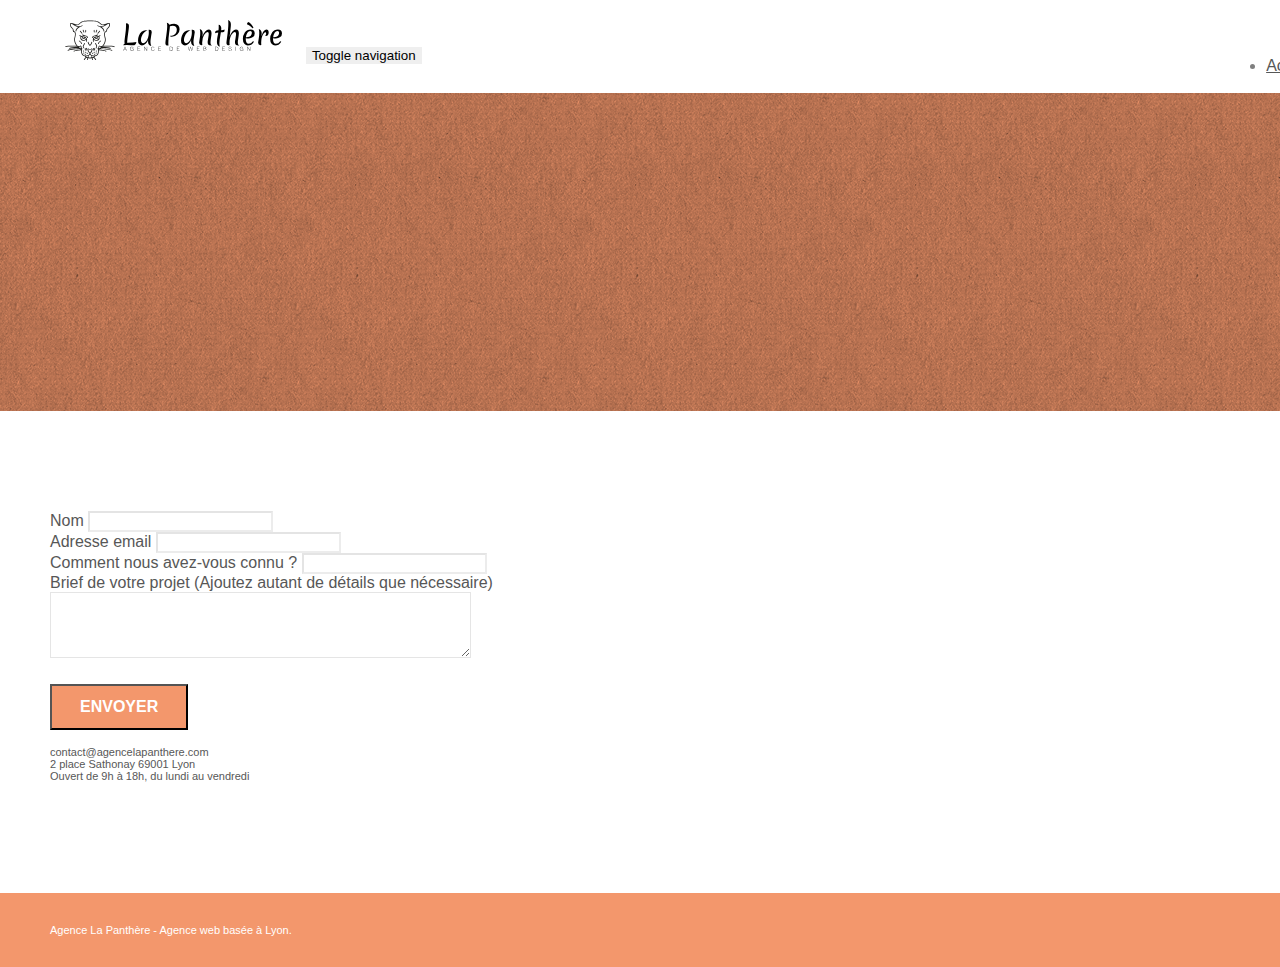
==== page2.html @ ad04e8b8 "first commit" ====
<!doctype html>
<html lang="Default">
<head>
    <meta charset="utf-8">
    <meta name="keywords" content="">
    <meta name="description" content="">
    <meta name="viewport" content="width=device-width, initial-scale=1.0, viewport-fit=cover">
    <link rel="shortcut icon" type="image/png" href="favicon.jpg">
    
	<link rel="stylesheet" type="text/css" href="./css/bootstrap.min.css">
	<link rel="stylesheet" type="text/css" href="style.css">
	<link rel="stylesheet" type="text/css" href="./css/font-awesome.min.css">
	<link rel="stylesheet" type="text/css" href="./css/et-line.min.css">
	
    
	<script src="./js/jquery-2.1.0.min.js"></script>
	<script src="./js/bootstrap.min.js"></script>
	<script src="./js/blocs.min.js"></script>
	<script src="./js/jqBootstrapValidation.js"></script>
	<script src="./js/formHandler.js"></script>
    <title>page2</title>

    
<!-- Analytics -->
 
<!-- Analytics END -->
    
</head>
<body>
<!-- Principal conteneur -->
<div class="page-container">
    
<!-- bloc-0 -->
<div class="bloc bgc-white l-bloc " id="bloc-0">
	<div class="container bloc-sm">
		<nav class="navbar row">
			<div class="navbar-header">
				<a class="navbar-brand" href="index.html"><img src="img/agence-la-panthere-monochrome.svg" alt="atlanta web design logo" height="40" /></a>
				<button id="nav-toggle" type="button" class="ui-navbar-toggle navbar-toggle" data-toggle="collapse" data-target=".navbar-1">
					<span class="sr-only">Toggle navigation</span><span class="icon-bar"></span><span class="icon-bar"></span><span class="icon-bar"></span>
				</button>
			</div>
			<div class="collapse navbar-collapse navbar-1 special-dropdown-nav">
				<ul class="site-navigation nav navbar-nav">
					<li>
						<a href="index.html">Accueil</a>
					</li>
					<li>
					</li>
					<li>
						<a href="page2.html">page2 &gt;</a>
					</li>
				</ul>
			</div>
		</nav>
	</div>
</div>
<!-- bloc-0 END -->

<!-- bloc-6 -->
<div class="bloc bg-dots-bg bg-repeat bgc-atomic-tangerine d-bloc bloc-bg-texture texture-paper" id="bloc-6">
	<div class="container bloc-lg">
		<div class="row">
			<div class="col-sm-12">
				<h1 class="text-center hero-bloc-text tc-white">
					Parlons web design !
				</h1>
				<p class="text-center mg-lg tc-white tight-width-whitespace">
					Nous sommes ravis que vous souhaitiez collaborer avec notre agence.<br>
					Parlez-nous de votre projet en complétant le formulaire ci-dessous.
				</p>
			</div>
		</div>
	</div>
</div>
<!-- bloc-6 END -->

<!-- bloc-7 -->
<div class="bloc bgc-white l-bloc" id="bloc-7">
	<div class="container bloc-lg">
		<div class="row">
			<div class="col-sm-6">
				<form id="form_1" novalidate success-msg="Your message has been sent." fail-msg="Sorry it seems that our mail server is not responding, Sorry for the inconvenience!">
					<div class="form-group">
						<label>
							Nom
						</label>
						<input id="name" class="form-control" required />
					</div>
					<div class="form-group">
						<label>
							Adresse email
						</label>
						<input id="email" class="form-control" type="email" required />
					</div>
					<div class="form-group">
						<label>
							Comment nous avez-vous connu ?
						</label>
						<input class="form-control" type="email" required id="input_504" />
					</div>
					<div class="form-group">
						<label>
							Brief de votre projet (Ajoutez autant de détails que nécessaire)<br>
						</label><textarea id="message" class="form-control" rows="4" cols="50" required></textarea>
					</div> 
					<button class="bloc-button btn btn-lg btn-block cta-hero btn-atomic-tangerine" type="submit">
						Envoyer
					</button>
				</form>
			</div>
			<div class="col-sm-6">
				<p>
					contact@agencelapanthere.com<br>2 place Sathonay 69001 Lyon<br>Ouvert de 9h à 18h, du lundi au vendredi<br>
				</p>
			</div>
		</div>
	</div>
</div>
<!-- bloc-7 END -->

<!-- ScrollToTop Button -->
<a class="bloc-button btn btn-d scrollToTop" onclick="scrollToTarget('1')"><span class="fa fa-chevron-up"></span></a>
<!-- ScrollToTop Button END-->


<!-- Footer - bloc-8 -->
<div class="bloc bgc-atomic-tangerine d-bloc" id="bloc-8">
	<div class="container bloc-sm">
		<div class="row">
			<div class="col-sm-12">
				<p class="text-center white">
					Agence La Panthère - Agence web basée à Lyon.<br>
				</p>
				<div class="row row-no-gutters social">
					<div class="col-sm-3">
						<div class="text-center">
							<a class="social" href="index.html"><span class="fa fa-twitter icon-md"></span></a>
						</div>
					</div>
					<div class="col-sm-3">
						<div class="text-center">
							<a class="social" href="index.html"><span class="fa fa-facebook icon-md"></span></a>
						</div>
					</div>
					<div class="col-sm-3">
						<div class="text-center">
							<a class="social" href="index.html"><span class="fa fa-dribbble icon-md"></span></a>
						</div>
					</div>
					<div class="col-sm-3">
						<div class="text-center">
							<a class="social" href="index.html"><span class="fa fa-instagram icon-md"></span></a>
						</div>
					</div>
				</div>
			</div>
		</div>
	</div>
</div>
<!-- Footer - bloc-8 END -->

</div>
<!-- Principal conteneur END -->
    

</body>
</html>
---- style.css ----
body {
    margin: 0;
    padding: 0;
    background: #FFF;
    overflow-x: hidden;
    -webkit-font-smoothing: antialiased;
    -moz-osx-font-smoothing: grayscale;
}

a,
button {
    transition: all .3s ease-in-out;
    outline: none!important;
}

a:hover {
    text-decoration: none;
    cursor: pointer;
}

#page-loading-blocs-notifaction {
    position: fixed;
    top: 0;
    bottom: 0;
    width: 100%;
    z-index: 100000;
    background: #FFFFFF url("img/pageload-spinner.gif") no-repeat center center;
}

.bloc {
    width: 100%;
    clear: both;
    background: 50% 50% no-repeat;
    padding: 0 50px;
    -webkit-background-size: cover;
    -moz-background-size: cover;
    -o-background-size: cover;
    background-size: cover;
    position: relative;
}

.bloc .container {
    padding-left: 0;
    padding-right: 0;
}

.bloc-lg {
    padding: 100px 50px;
}

.bloc-md {
    padding: 50px;
}

.bloc-sm {
    padding: 20px 50px;
}

.bg-center,
.bg-l-edge,
.bg-r-edge,
.bg-t-edge,
.bg-b-edge,
.bg-tl-edge,
.bg-bl-edge,
.bg-tr-edge,
.bg-br-edge,
.bg-repeat {
    -webkit-background-size: auto!important;
    -moz-background-size: auto!important;
    -o-background-size: auto!important;
    background-size: auto!important;
}

.bg-repeat {
    background: repeat;
}

.bg-t-edge {
    background: top no-repeat;
}

.bloc-bg-texture::before {
    content: "";
    background-size: 2px 2px;
    position: absolute;
    top: 0;
    bottom: 0;
    left: 0;
    right: 0;
}

.texture-paper::before {
    background: url("img/texture-paper.png");
    background-size: 280px 280px;
}

.b-parallax {
    background-attachment: fixed;
}

.d-bloc {
    color: rgba(255, 255, 255, .7);
}

.d-bloc button:hover {
    color: rgba(255, 255, 255, .9);
}

.d-bloc .icon-round,
.d-bloc .icon-square,
.d-bloc .icon-rounded,
.d-bloc .icon-semi-rounded-a,
.d-bloc .icon-semi-rounded-b {
    border-color: rgba(255, 255, 255, .9);
}

.d-bloc .divider-h span {
    border-color: rgba(255, 255, 255, .2);
}

.d-bloc .a-btn,
.d-bloc .navbar a,
.d-bloc .navbar-brand,
.d-bloc a .icon-sm,
.d-bloc a .icon-md,
.d-bloc a .icon-lg,
.d-bloc a .icon-xl,
.d-bloc h1 a,
.d-bloc h2 a,
.d-bloc h3 a,
.d-bloc h4 a,
.d-bloc h5 a,
.d-bloc h6 a,
.d-bloc p a {
    color: rgba(255, 255, 255, .6);
}

.d-bloc .a-btn:hover,
.d-bloc .navbar a:hover,
.d-bloc .navbar-brand:hover,
.d-bloc a:hover .icon-sm,
.d-bloc a:hover .icon-md,
.d-bloc a:hover .icon-lg,
.d-bloc a:hover .icon-xl,
.d-bloc h1 a:hover,
.d-bloc h2 a:hover,
.d-bloc h3 a:hover,
.d-bloc h4 a:hover,
.d-bloc h5 a:hover,
.d-bloc h6 a:hover,
.d-bloc p a:hover {
    color: rgba(255, 255, 255, 1);
}

.d-bloc .navbar-toggle .icon-bar {
    background: rgba(255, 255, 255, 1);
}

.d-bloc .btn-wire,
.d-bloc .btn-wire:hover {
    color: rgba(255, 255, 255, 1);
    border-color: rgba(255, 255, 255, 1);
}

.d-bloc .panel {
    color: rgba(0, 0, 0, .5);
}

.d-bloc .panel button:hover {
    color: rgba(0, 0, 0, .7);
}

.d-bloc .panel icon {
    border-color: rgba(0, 0, 0, .7);
}

.d-bloc .panel .divider-h span {
    border-color: rgba(0, 0, 0, .1);
}

.d-bloc .panel .a-btn {
    color: rgba(0, 0, 0, .6);
}

.d-bloc .panel .a-btn:hover {
    color: rgba(0, 0, 0, 1);
}

.d-bloc .panel .btn-wire,
.d-bloc .panel .btn-wire:hover {
    color: rgba(0, 0, 0, .7);
    border-color: rgba(0, 0, 0, .3);
}

.d-bloc .panel,
.l-bloc {
    color: rgba(0, 0, 0, .5);
}

.d-bloc .panel button:hover,
.l-bloc button:hover {
    color: rgba(0, 0, 0, .7);
}

.l-bloc .icon-round,
.l-bloc .icon-square,
.l-bloc .icon-rounded,
.l-bloc .icon-semi-rounded-a,
.l-bloc .icon-semi-rounded-b {
    border-color: rgba(0, 0, 0, .7);
}

.d-bloc .panel .divider-h span,
.l-bloc .divider-h span {
    border-color: rgba(0, 0, 0, .1);
}

.d-bloc .panel .a-btn,
.l-bloc .a-btn,
.l-bloc .navbar a,
.l-bloc .navbar-brand,
.l-bloc a .icon-sm,
.l-bloc a .icon-md,
.l-bloc a .icon-lg,
.l-bloc a .icon-xl,
.l-bloc h1 a,
.l-bloc h2 a,
.l-bloc h3 a,
.l-bloc h4 a,
.l-bloc h5 a,
.l-bloc h6 a,
.l-bloc p a {
    color: rgba(0, 0, 0, .6);
}

.d-bloc .panel .a-btn:hover,
.l-bloc .a-btn:hover,
.l-bloc .navbar a:hover,
.l-bloc .navbar-brand:hover,
.l-bloc a:hover .icon-sm,
.l-bloc a:hover .icon-md,
.l-bloc a:hover .icon-lg,
.l-bloc a:hover .icon-xl,
.l-bloc h1 a:hover,
.l-bloc h2 a:hover,
.l-bloc h3 a:hover,
.l-bloc h4 a:hover,
.l-bloc h5 a:hover,
.l-bloc h6 a:hover,
.l-bloc p a:hover {
    color: rgba(0, 0, 0, 1);
}

.l-bloc .navbar-toggle .icon-bar {
    color: rgba(0, 0, 0, .6);
}

.d-bloc .panel .btn-wire,
.d-bloc .panel .btn-wire:hover,
.l-bloc .btn-wire,
.l-bloc .btn-wire:hover {
    color: rgba(0, 0, 0, .7);
    border-color: rgba(0, 0, 0, .3);
}

.voffset {
    margin-top: 30px;
}

.voffset-lg {
    margin-top: 80px;
}

.row-no-gutters {
    margin-right: 0;
    margin-left: 0;
}

.row.row-no-gutters > [class^="col-"],
.row.row-no-gutters > [class*=" col-"] {
    padding-right: 0;
    padding-left: 0;
}

#bloc-1-hero h1 {
    font-size: 32px;
}

.navbar {
    margin-bottom: 0;
    z-index: 1;
}

.navbar-brand {
    height: auto;
    padding: 3px 15px;
    font-size: 25px;
    font-weight: normal;
    font-weight: 600;
    line-height: 44px;
}

.navbar-brand img {
    max-height: 200px;
    margin: 0 5px 0 0;
    display: inline;
}

.navbar-brand img[src$=svg] {
    min-width: 100px;
}

.nav-center .navbar-brand img {
    margin: 0;
}

.navbar .nav {
    padding-top: 2px;
    margin-right: -16px;
    float: right;
    z-index: 1;
}

.nav > li {
    float: left;
    margin-top: 4px;
    font-size: 16px;
}

.navbar-nav .open .dropdown-menu > li > a {
    text-align: inherit;
}

.nav > li a:hover,
.nav > li a:focus {
    background: transparent;
}

.navbar-toggle {
    margin: 10px 10px 0 0;
    border: 0px;
}

.navbar-toggle:hover {
    background: transparent!important;
}

.navbar-toggle .icon-bar {
    background-color: rgba(0, 0, 0, .5);
    width: 26px;
}

.nav-invert .navbar .nav {
    float: left;
}

.nav-invert .navbar-header,
.nav-invert .navbar-brand {
    float: right;
    position: relative;
    z-index: 2;
}

@media (min-width: 768px) {
    .site-navigation {
        position: absolute;
        top: 50%;
        right: 20px;
        transform: translate(0, -50%);
        -webkit-transform: translateY(-50%);
    }
    .nav > li .dropdown-menu a,
    .nav > li .dropdown-menu a:hover {
        color: #484848;
    }
    .nav-invert .site-navigation {
        left: 0;
        right: 0;
    }
    .nav-center {
        text-align: center;
    }
    .nav-center .navbar-header {
        width: 100%;
    }
    .nav-center .navbar-header,
    .nav-center .navbar-brand,
    .nav-center .nav > li {
        float: none;
        display: inline-block;
    }
    .nav-center .site-navigation {
        position: relative;
        width: 100%;
        right: 0;
        margin-right: 0px;
        margin-top: 20px;
    }
    .nav-center.mini-nav .navbar-toggle {
        float: none;
        margin: 10px auto 0;
    }
}

.nav > li > .dropdown a {
    background: none!important;
    display: block;
    padding: 14px 15px;
}

nav .caret {
    margin: 0 5px;
}

.dropdown-menu .dropdown-menu {
    top: -8px;
    left: 100%;
}

.dropdown-menu .dropmenu-flow-right {
    top: 100%;
    left: 0;
    margin-left: -1px;
    border-top-left-radius: 0;
    border-top-right-radius: 0;
}

.dropdown-menu .dropdown span {
    border: 4px solid black;
    border-top-color: transparent;
    border-right-color: transparent;
    border-bottom-color: transparent;
    margin: 6px -5px 0 0!important;
    float: right;
}

.mg-md {
    margin-top: 10px;
    margin-bottom: 20px;
}

.mg-lg {
    margin-top: 10px;
    margin-bottom: 40px;
}

.btn {
    margin: 0 5px 5px 0;
}

.btn.pull-right {
    margin: 0 0 5px 5px;
}

.btn-d,
.btn-d:hover,
.btn-d:focus {
    color: #FFF;
    background: rgba(0, 0, 0, .3);
}

button {
    outline: none!important;
}

.btn-rd {
    border-radius: 40px;
}

.btn-clean {
    border: 1px solid rgba(0, 0, 0, .08);
    border-bottom-color: rgba(0, 0, 0, .1);
    text-shadow: 0 1px 0 rgba(0, 0, 1, .1);
    box-shadow: 0 1px 3px rgba(0, 0, 1, .25), inset 0 1px 0 0 rgba(255, 255, 255, .15);
}

.icon-md {
    font-size: 30px!important;
}

.icon-lg {
    font-size: 60px!important;
}

.sm-shadow {
    text-shadow: 0 1px 2px rgba(0, 0, 0, .3);
}

.panel-sq,
.panel-sq .panel-heading,
.panel-sq .panel-footer {
    border-radius: 0;
}

.panel-rd {
    border-radius: 30px;
}

.panel-rd .panel-heading {
    border-radius: 29px 29px 0 0;
}

.panel-rd .panel-footer {
    border-radius: 0 0 29px 29px;
}

.form-control {
    border-color: rgba(0, 0, 0, .1);
    box-shadow: none;
}

.scrollToTop {
    width: 40px;
    height: 40px;
    position: fixed;
    bottom: 20px;
    right: 20px;
    opacity: 0;
    z-index: 500;
    transition: all .3s ease-in-out;
}

.scrollToTop span {
    margin-top: 6px;
}

.showScrollTop {
    font-size: 14px;
    opacity: 1;
}

a[data-lightbox] {
    position: relative;
    display: block;
    text-align: center;
}

a[data-lightbox]:hover::before {
    content: "+";
    font-family: "HelveticaNeue-Light", "Helvetica Neue Light", "Helvetica Neue", Helvetica, Arial;
    font-size: 32px;
    width: 50px;
    height: 50px;
    margin-left: -25px;
    border-radius: 50%;
    background: rgba(0, 0, 0, .6);
    color: #FFF;
    font-weight: 100;
    z-index: 1;
    position: absolute;
    top: 50%;
    transform: translateY(-50%);
    -webkit-transform: translateY(-50%);
}

a[data-lightbox]:hover img {
    opacity: 0.6;
    -webkit-animation-fill-mode: none;
    animation-fill-mode: none;
}

#lightbox-modal {
    display: flex;
    align-items: center;
}

#lightbox-modal .modal-dialog {
    width: 90%;
    max-width: 900px;
    margin: 0 auto 0;
}

#lightbox-modal .modal-dialog img {
    max-height: 90vh;
    margin: 0 auto;
}

.lightbox-caption {
    padding: 20px;
    color: #FFF;
    background: rgba(0, 0, 0, .5);
    position: absolute;
    left: 15px;
    right: 15px;
    bottom: 5px;
}

.close-lightbox {
    color: #FFF;
    font-size: 30px;
    position: absolute;
    top: 20px;
    right: 20px;
    z-index: 20;
    background: rgba(0, 0, 0, .5);
    border: none;
    line-height: 30px;
    padding: 0 9px 5px;
    opacity: 0.3;
}

.close-lightbox:hover,
.next-lightbox:hover,
.prev-lightbox:hover {
    opacity: 1.0;
    color: #FFF;
}

.next-lightbox,
.prev-lightbox {
    font-size: 20px;
    color: rgba(255, 255, 255, .9);
    background: rgba(0, 0, 0, .5);
    transition: all .2s ease-in-out;
    position: absolute;
    top: 45%;
    z-index: 1;
    opacity: 0.4;
}

.next-lightbox {
    padding: 6px 8px 1px 13px;
    right: 25px;
}

.prev-lightbox {
    padding: 6px 13px 1px 10px;
    left: 25px;
}

.snapshot-lb .modal-body {
    padding-bottom: 45px;
}

.snapshot-lb .lightbox-caption {
    padding: 0;
    color: rgba(0, 0, 0, .5);
    background: none;
}

h1,
h2,
h3,
h4,
h5,
h6,
p,
label,
.btn,
a {
    font-family: "helvetica";
    font-weight: 400;
    color: #575757!important;
}

.container {
    max-width: 1000px;
}

.hero-bloc-text {
    font-size: 38px;
}

.hero-bloc-text-sub {
    font-size: 36px;
}

.statement-bloc-text {
    line-height: 26px;
    font-style: italic;
    font-size: 20px;
    text-align: center;
    font-weight: lighter;
    max-width: 520px;
    margin: auto auto auto auto;
}

p {
    font-size: 11px;
}

.tight-width-whitespace {
    max-width: 600px;
    margin: auto auto auto auto;
}

.h1 {
    font-size: 20px;
    font-family: "Open Sans";
}

.cta-hero {
    margin-top: 22px;
    color: #FFFFFF!important;
    text-transform: uppercase;
    padding: 12px 28px 12px 28px;
    font-size: 16px;
    font-weight: 700;
}

.social {
    max-width: 400px;
    margin: auto auto auto auto;
}

h2 {
    font-size: 22px;
    line-height: 1.4em;
}

h3 {
    font-size: 15px;
    text-transform: uppercase;
    font-weight: 700;
    color: #333333!important;
}

.med-width-whitespace {
    max-width: 800px;
    margin: auto auto auto auto;
    box-shadow: 0px 0px 0px #000000;
}

h1 {
    color: #333333!important;
}

h4 {
    color: #333333!important;
}

.icons {
    margin-bottom: 14px;
    margin-top: 24px;
}

.white {
    color: #FFFFFF!important;
}

.portfolio-thumb {
    margin-bottom: 24px;
}

.portfolio-row {
    margin-bottom: 44px;
    margin-top: 50px;
}

.avatar {
    box-shadow: 0px 4px 9px rgba(0, 0, 0, 0.3);
}

.black-background {
    background-color: rgba(165, 147, 99, 0.7);
    padding: 40px 40px 40px 40px;
}

.bold-link {
    font-weight: 900;
    text-decoration: underline!important;
}

.bgc-white {
    background-color: #FFFFFF;
}

.bgc-dark-slate-blue {
    background-color: #364577;
}

.bgc-atomic-tangerine {
    background-color: #F3976C;
}

.tc-white {
    color: #F3976C!important;
}

.btn-atomic-tangerine {
    background: #F3976C;
    color: #FFFFFF!important;
}

.btn-atomic-tangerine:hover {
    background: #c27956!important;
    color: #FFFFFF!important;
}

.ltc-white {
    color: #FFFFFF!important;
}

.ltc-white:hover {
    color: #cccccc!important;
}

.ltc-atomic-tangerine {
    color: #F3976C!important;
}

.ltc-atomic-tangerine:hover {
    color: #c27956!important;
}

.icon-dark-slate-blue {
    color: #364577!important;
    border-color: #364577!important;
}

.bg-dots-bg {
    background-image: url("img/dots-bg.png");
}

.bg-lines-h2-bg {
    background-image: url("img/lines-h2-bg.png");
}

.bg-banniere {
    background-image: url("img/agence-la-panthere.jpg");
}

.bg-presentation {
    background-image: url("img/image-de-presentation.bmp");
}

@media (max-width: 1024px) {
    .bloc {
        padding-left: 20px;
        padding-right: 20px;
    }
    .bloc.full-width-bloc,
    .bloc-tile-2.full-width-bloc .container,
    .bloc-tile-3.full-width-bloc .container,
    .bloc-tile-4.full-width-bloc .container {
        padding-left: 0;
        padding-right: 0;
    }
}

@media (max-width: 992px) and (min-width: 768px) {
    .navbar .nav {
        max-width: 80%
    }
    .nav-center.navbar .nav {
        max-width: 100%
    }
}

@media only screen and (min-device-width: 768px) and (max-device-width: 1024px) and (orientation: landscape) {
    .b-parallax {
        background-attachment: scroll;
    }
}

@media only screen and (min-device-width: 1024px) and (max-device-width: 1366px) and (-webkit-min-device-pixel-ratio: 1.5) {
    .b-parallax {
        background-attachment: scroll;
    }
}

@media (max-width: 991px) {
    .container {
        width: 100%;
    }
    .b-parallax {
        background-attachment: scroll;
    }
    .page-container,
    #hero-bloc {
        overflow-x: hidden;
        position: relative;
    }
    .bloc {
        padding-left: constant(safe-area-inset-left);
        padding-right: constant(safe-area-inset-right);
    }
    .bloc-group,
    .bloc-group .bloc {
        display: block;
        width: 100%;
    }
    .bloc-fill-screen .fill-bloc-top-edge,
    .bloc-fill-screen .fill-bloc-bottom-edge {
        padding: 0 20px;
        padding-left: constant(safe-area-inset-left);
        padding-right: constant(safe-area-inset-right);
    }
}

@media (max-width: 767px) {
    .page-container {
        overflow-x: hidden;
        position: relative;
    }
    h1,
    h2,
    h3,
    h4,
    h5,
    h6,
    p,
    #disqus_thread {
        padding-left: 10px!important;
        padding-right: 10px!important;
    }
    .b-parallax {
        background-attachment: scroll;
    }
    .navbar .nav {
        padding-top: 0;
        border-top: 1px solid rgba(0, 0, 0, .2);
        float: none!important;
    }
    .navbar.row {
        margin-left: 0;
        margin-right: 0;
    }
    .site-navigation {
        position: inherit;
        transform: none;
        -webkit-transform: none;
        -ms-transform: none;
    }
    .nav > li {
        margin-top: 0;
        border-bottom: 1px solid rgba(0, 0, 0, .1);
        background: rgba(0, 0, 0, .05);
        text-align: left;
        padding-left: 15px;
        width: 100%;
    }
    .nav > li:hover {
        background: rgba(0, 0, 0, .08);
    }
    .dropdown .dropdown a .caret {
        float: none;
        margin: 5px 0 0 10px!important;
        border: 4px solid black;
        border-bottom-color: transparent;
        border-right-color: transparent;
        border-left-color: transparent;
    }
    #hero-bloc .navbar .nav {
        background: rgba(0, 0, 0, .8);
    }
    #hero-bloc .navbar .nav a {
        color: rgba(255, 255, 255, .6);
    }
    .hero {
        padding: 50px 0;
    }
    .hero-nav {
        left: -1px;
        right: -1px;
    }
    .navbar-collapse {
        padding: 0;
        overflow-x: hidden;
        -webkit-box-shadow: none;
        box-shadow: none;
    }
    .navbar-brand img {
        max-height: 40px;
        width: auto;
    }
    .nav-invert .navbar-header {
        float: none;
        width: 100%;
    }
    .nav-invert .navbar-toggle {
        float: left;
        margin-left: 10px;
    }
    .bloc {
        padding-left: 0;
        padding-right: 0;
    }
    .bloc-xxl,
    .bloc-xl,
    .bloc-lg {
        padding: 40px 0;
    }
    .bloc-sm,
    .bloc-md {
        padding-left: 0;
        padding-right: 0;
    }
    .bloc-tile-2 .container,
    .bloc-tile-3 .container,
    .bloc-tile-4 .container,
    .bloc-fill-screen .fill-bloc-top-edge,
    .bloc-fill-screen .fill-bloc-bottom-edge {
        padding-left: 0;
        padding-right: 0;
    }
    .a-block {
        padding: 0 10px;
    }
    .btn-dwn {
        display: none;
    }
    .voffset {
        margin-top: 5px;
    }
    .voffset-md {
        margin-top: 20px;
    }
    .voffset-lg {
        margin-top: 30px;
    }
    form {
        padding: 5px;
    }
    .close-lightbox {
        display: inline-block;
    }
    .blocsapp-device-iphone5 {
        background-size: 216px 425px;
        padding-top: 60px;
        width: 216px;
        height: 425px;
    }
    .blocsapp-device-iphone5 img {
        width: 180px;
        height: 320px;
    }
}

@media (max-width: 400px) {
    .bloc {
        padding-left: 0;
        padding-right: 0;
    }
}

@media (max-width: 767px) {
    .bloc-mob-center-text {
        text-align: center;
    }
}
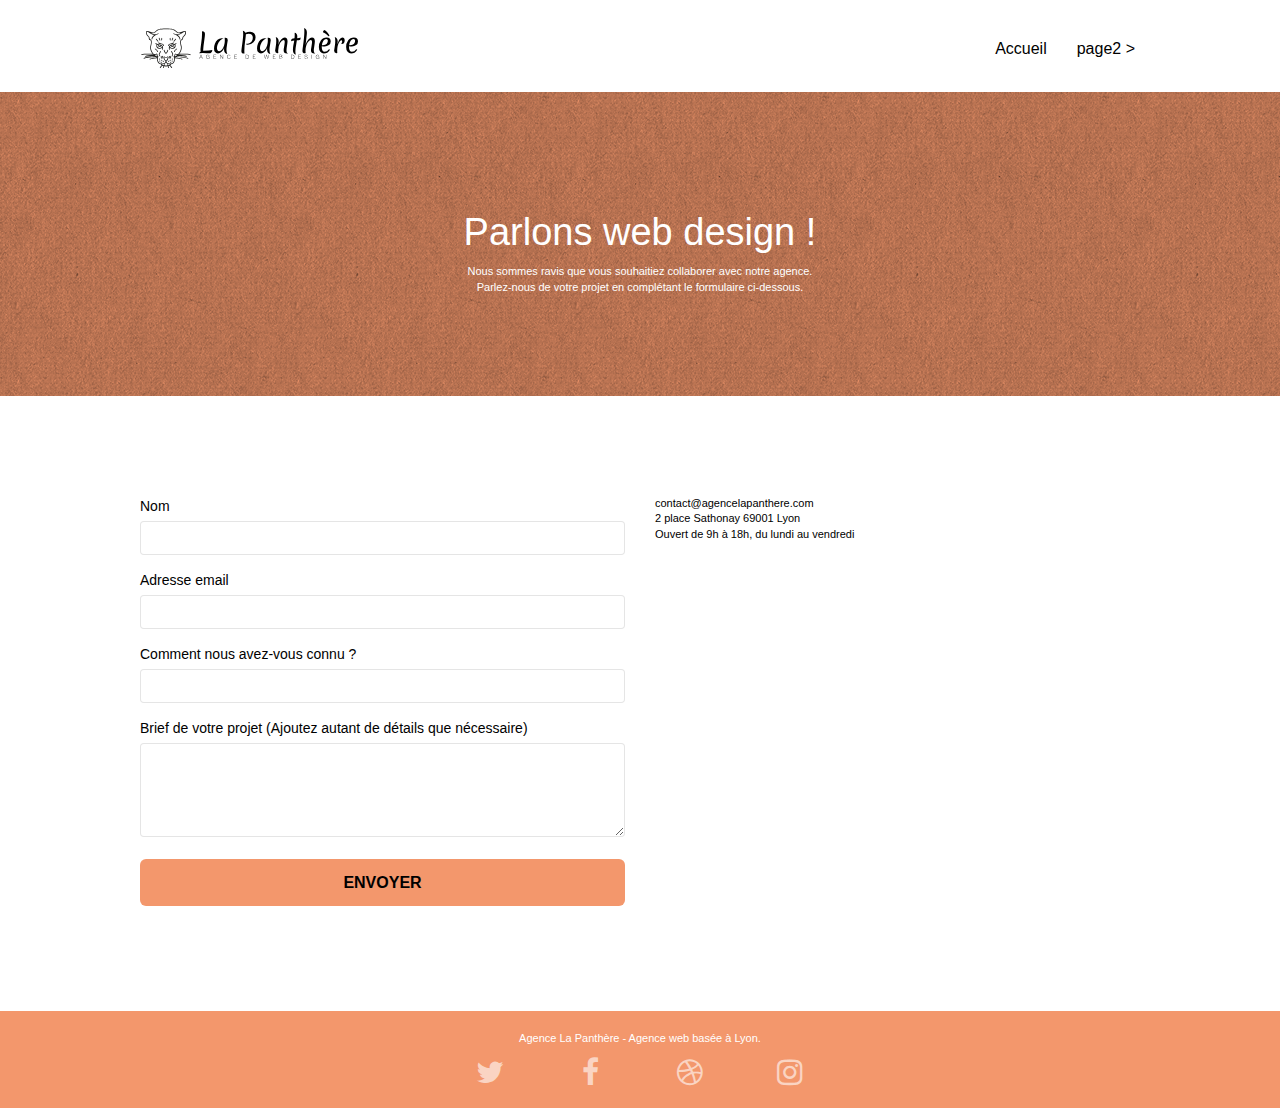
==== commit a1ce0862: "chgm_6_appelCsspage2" ====
--- a/page2.html
+++ b/page2.html
@@ -7,15 +7,15 @@
     <meta name="viewport" content="width=device-width, initial-scale=1.0, viewport-fit=cover">
     <link rel="shortcut icon" type="image/png" href="favicon.jpg">
     
-	<link rel="stylesheet" type="text/css" href="./css/bootstrap.min.css">
+	<link rel="stylesheet" type="text/css" href="./css/bootstrap.css">
 	<link rel="stylesheet" type="text/css" href="style.css">
-	<link rel="stylesheet" type="text/css" href="./css/font-awesome.min.css">
-	<link rel="stylesheet" type="text/css" href="./css/et-line.min.css">
+	<link rel="stylesheet" type="text/css" href="./css/font-awesome.css">
+	<link rel="stylesheet" type="text/css" href="./css/et-line.css">
 	
     
-	<script src="./js/jquery-2.1.0.min.js"></script>
-	<script src="./js/bootstrap.min.js"></script>
-	<script src="./js/blocs.min.js"></script>
+	<script src="./js/jquery-2.1.0.js"></script>
+	<script src="./js/bootstrap.js"></script>
+	<script src="./js/blocs.js"></script>
 	<script src="./js/jqBootstrapValidation.js"></script>
 	<script src="./js/formHandler.js"></script>
     <title>page2</title>
--- a/style.css
+++ b/style.css
@@ -91,7 +91,7 @@
 }
 
 .texture-paper::before {
-    background: url("img/texture-paper.png");
+    background: url("img/texture-paper.webp");
     background-size: 280px 280px;
 }
 
@@ -372,7 +372,7 @@
     }
     .nav > li .dropdown-menu a,
     .nav > li .dropdown-menu a:hover {
-        color: #484848;
+        color: #000000;
     }
     .nav-invert .site-navigation {
         left: 0;
@@ -651,7 +651,7 @@
 a {
     font-family: "helvetica";
     font-weight: 400;
-    color: #575757!important;
+    color: #000000!important;
 }
 
 .container {
@@ -739,6 +739,9 @@
     color: #FFFFFF!important;
 }
 
+.black {
+    color: #000000;
+}
 .portfolio-thumb {
     margin-bottom: 24px;
 }
@@ -775,17 +778,17 @@
 }
 
 .tc-white {
-    color: #F3976C!important;
+    color: #FFFFFF!important;
 }
 
 .btn-atomic-tangerine {
     background: #F3976C;
-    color: #FFFFFF!important;
+    color: #000000!important;
 }
 
 .btn-atomic-tangerine:hover {
     background: #c27956!important;
-    color: #FFFFFF!important;
+    color: #000000!important;
 }
 
 .ltc-white {
@@ -818,11 +821,11 @@
 }
 
 .bg-banniere {
-    background-image: url("img/agence-la-panthere.jpg");
+    background-image: url("img/agence-la-panthere.webp");
 }
 
 .bg-presentation {
-    background-image: url("img/image-de-presentation.bmp");
+    background-image: url("img/image-de-presentation.webp");
 }
 
 @media (max-width: 1024px) {
--- a/css/et-line.css
+++ b/css/et-line.css
@@ -0,0 +1,519 @@
+@font-face {
+    font-family: et-line;
+    src: url(../fonts/et-line.eot);
+    src: url(../fonts/et-line.eot?#iefix) format('embedded-opentype'), url(../fonts/et-line.woff) format('woff'), url(../fonts/et-line.ttf) format('truetype'), url(../fonts/et-line.svg#et-line) format('svg');
+    font-weight: 400;
+    font-style: normal
+}
+
+.et-icon-adjustments,
+.et-icon-alarmclock,
+.et-icon-anchor,
+.et-icon-aperture,
+.et-icon-attachment,
+.et-icon-bargraph,
+.et-icon-basket,
+.et-icon-beaker,
+.et-icon-bike,
+.et-icon-book-open,
+.et-icon-briefcase,
+.et-icon-browser,
+.et-icon-calendar,
+.et-icon-camera,
+.et-icon-caution,
+.et-icon-chat,
+.et-icon-circle-compass,
+.et-icon-clipboard,
+.et-icon-clock,
+.et-icon-cloud,
+.et-icon-compass,
+.et-icon-desktop,
+.et-icon-dial,
+.et-icon-document,
+.et-icon-documents,
+.et-icon-download,
+.et-icon-dribbble,
+.et-icon-edit,
+.et-icon-envelope,
+.et-icon-expand,
+.et-icon-facebook,
+.et-icon-flag,
+.et-icon-focus,
+.et-icon-gears,
+.et-icon-genius,
+.et-icon-gift,
+.et-icon-global,
+.et-icon-globe,
+.et-icon-googleplus,
+.et-icon-grid,
+.et-icon-happy,
+.et-icon-hazardous,
+.et-icon-heart,
+.et-icon-hotairballoon,
+.et-icon-hourglass,
+.et-icon-key,
+.et-icon-laptop,
+.et-icon-layers,
+.et-icon-lifesaver,
+.et-icon-lightbulb,
+.et-icon-linegraph,
+.et-icon-linkedin,
+.et-icon-lock,
+.et-icon-magnifying-glass,
+.et-icon-map,
+.et-icon-map-pin,
+.et-icon-megaphone,
+.et-icon-mic,
+.et-icon-mobile,
+.et-icon-newspaper,
+.et-icon-notebook,
+.et-icon-paintbrush,
+.et-icon-paperclip,
+.et-icon-pencil,
+.et-icon-phone,
+.et-icon-picture,
+.et-icon-pictures,
+.et-icon-piechart,
+.et-icon-presentation,
+.et-icon-pricetags,
+.et-icon-printer,
+.et-icon-profile-female,
+.et-icon-profile-male,
+.et-icon-puzzle,
+.et-icon-quote,
+.et-icon-recycle,
+.et-icon-refresh,
+.et-icon-ribbon,
+.et-icon-rss,
+.et-icon-sad,
+.et-icon-scissors,
+.et-icon-scope,
+.et-icon-search,
+.et-icon-shield,
+.et-icon-speedometer,
+.et-icon-strategy,
+.et-icon-streetsign,
+.et-icon-tablet,
+.et-icon-target,
+.et-icon-telescope,
+.et-icon-toolbox,
+.et-icon-tools,
+.et-icon-tools-2,
+.et-icon-trophy,
+.et-icon-tumblr,
+.et-icon-twitter,
+.et-icon-upload,
+.et-icon-video,
+.et-icon-wallet,
+.et-icon-wine {
+    font-family: et-line;
+    speak: none;
+    font-style: normal;
+    font-weight: 400;
+    font-variant: normal;
+    text-transform: none;
+    line-height: 1;
+    -webkit-font-smoothing: antialiased;
+    -moz-osx-font-smoothing: grayscale;
+    display: inline-block
+}
+
+.et-icon-mobile:before {
+    content: "\e000"
+}
+
+.et-icon-laptop:before {
+    content: "\e001"
+}
+
+.et-icon-desktop:before {
+    content: "\e002"
+}
+
+.et-icon-tablet:before {
+    content: "\e003"
+}
+
+.et-icon-phone:before {
+    content: "\e004"
+}
+
+.et-icon-document:before {
+    content: "\e005"
+}
+
+.et-icon-documents:before {
+    content: "\e006"
+}
+
+.et-icon-search:before {
+    content: "\e007"
+}
+
+.et-icon-clipboard:before {
+    content: "\e008"
+}
+
+.et-icon-newspaper:before {
+    content: "\e009"
+}
+
+.et-icon-notebook:before {
+    content: "\e00a"
+}
+
+.et-icon-book-open:before {
+    content: "\e00b"
+}
+
+.et-icon-browser:before {
+    content: "\e00c"
+}
+
+.et-icon-calendar:before {
+    content: "\e00d"
+}
+
+.et-icon-presentation:before {
+    content: "\e00e"
+}
+
+.et-icon-picture:before {
+    content: "\e00f"
+}
+
+.et-icon-pictures:before {
+    content: "\e010"
+}
+
+.et-icon-video:before {
+    content: "\e011"
+}
+
+.et-icon-camera:before {
+    content: "\e012"
+}
+
+.et-icon-printer:before {
+    content: "\e013"
+}
+
+.et-icon-toolbox:before {
+    content: "\e014"
+}
+
+.et-icon-briefcase:before {
+    content: "\e015"
+}
+
+.et-icon-wallet:before {
+    content: "\e016"
+}
+
+.et-icon-gift:before {
+    content: "\e017"
+}
+
+.et-icon-bargraph:before {
+    content: "\e018"
+}
+
+.et-icon-grid:before {
+    content: "\e019"
+}
+
+.et-icon-expand:before {
+    content: "\e01a"
+}
+
+.et-icon-focus:before {
+    content: "\e01b"
+}
+
+.et-icon-edit:before {
+    content: "\e01c"
+}
+
+.et-icon-adjustments:before {
+    content: "\e01d"
+}
+
+.et-icon-ribbon:before {
+    content: "\e01e"
+}
+
+.et-icon-hourglass:before {
+    content: "\e01f"
+}
+
+.et-icon-lock:before {
+    content: "\e020"
+}
+
+.et-icon-megaphone:before {
+    content: "\e021"
+}
+
+.et-icon-shield:before {
+    content: "\e022"
+}
+
+.et-icon-trophy:before {
+    content: "\e023"
+}
+
+.et-icon-flag:before {
+    content: "\e024"
+}
+
+.et-icon-map:before {
+    content: "\e025"
+}
+
+.et-icon-puzzle:before {
+    content: "\e026"
+}
+
+.et-icon-basket:before {
+    content: "\e027"
+}
+
+.et-icon-envelope:before {
+    content: "\e028"
+}
+
+.et-icon-streetsign:before {
+    content: "\e029"
+}
+
+.et-icon-telescope:before {
+    content: "\e02a"
+}
+
+.et-icon-gears:before {
+    content: "\e02b"
+}
+
+.et-icon-key:before {
+    content: "\e02c"
+}
+
+.et-icon-paperclip:before {
+    content: "\e02d"
+}
+
+.et-icon-attachment:before {
+    content: "\e02e"
+}
+
+.et-icon-pricetags:before {
+    content: "\e02f"
+}
+
+.et-icon-lightbulb:before {
+    content: "\e030"
+}
+
+.et-icon-layers:before {
+    content: "\e031"
+}
+
+.et-icon-pencil:before {
+    content: "\e032"
+}
+
+.et-icon-tools:before {
+    content: "\e033"
+}
+
+.et-icon-tools-2:before {
+    content: "\e034"
+}
+
+.et-icon-scissors:before {
+    content: "\e035"
+}
+
+.et-icon-paintbrush:before {
+    content: "\e036"
+}
+
+.et-icon-magnifying-glass:before {
+    content: "\e037"
+}
+
+.et-icon-circle-compass:before {
+    content: "\e038"
+}
+
+.et-icon-linegraph:before {
+    content: "\e039"
+}
+
+.et-icon-mic:before {
+    content: "\e03a"
+}
+
+.et-icon-strategy:before {
+    content: "\e03b"
+}
+
+.et-icon-beaker:before {
+    content: "\e03c"
+}
+
+.et-icon-caution:before {
+    content: "\e03d"
+}
+
+.et-icon-recycle:before {
+    content: "\e03e"
+}
+
+.et-icon-anchor:before {
+    content: "\e03f"
+}
+
+.et-icon-profile-male:before {
+    content: "\e040"
+}
+
+.et-icon-profile-female:before {
+    content: "\e041"
+}
+
+.et-icon-bike:before {
+    content: "\e042"
+}
+
+.et-icon-wine:before {
+    content: "\e043"
+}
+
+.et-icon-hotairballoon:before {
+    content: "\e044"
+}
+
+.et-icon-globe:before {
+    content: "\e045"
+}
+
+.et-icon-genius:before {
+    content: "\e046"
+}
+
+.et-icon-map-pin:before {
+    content: "\e047"
+}
+
+.et-icon-dial:before {
+    content: "\e048"
+}
+
+.et-icon-chat:before {
+    content: "\e049"
+}
+
+.et-icon-heart:before {
+    content: "\e04a"
+}
+
+.et-icon-cloud:before {
+    content: "\e04b"
+}
+
+.et-icon-upload:before {
+    content: "\e04c"
+}
+
+.et-icon-download:before {
+    content: "\e04d"
+}
+
+.et-icon-target:before {
+    content: "\e04e"
+}
+
+.et-icon-hazardous:before {
+    content: "\e04f"
+}
+
+.et-icon-piechart:before {
+    content: "\e050"
+}
+
+.et-icon-speedometer:before {
+    content: "\e051"
+}
+
+.et-icon-global:before {
+    content: "\e052"
+}
+
+.et-icon-compass:before {
+    content: "\e053"
+}
+
+.et-icon-lifesaver:before {
+    content: "\e054"
+}
+
+.et-icon-clock:before {
+    content: "\e055"
+}
+
+.et-icon-aperture:before {
+    content: "\e056"
+}
+
+.et-icon-quote:before {
+    content: "\e057"
+}
+
+.et-icon-scope:before {
+    content: "\e058"
+}
+
+.et-icon-alarmclock:before {
+    content: "\e059"
+}
+
+.et-icon-refresh:before {
+    content: "\e05a"
+}
+
+.et-icon-happy:before {
+    content: "\e05b"
+}
+
+.et-icon-sad:before {
+    content: "\e05c"
+}
+
+.et-icon-facebook:before {
+    content: "\e05d"
+}
+
+.et-icon-twitter:before {
+    content: "\e05e"
+}
+
+.et-icon-googleplus:before {
+    content: "\e05f"
+}
+
+.et-icon-rss:before {
+    content: "\e060"
+}
+
+.et-icon-tumblr:before {
+    content: "\e061"
+}
+
+.et-icon-linkedin:before {
+    content: "\e062"
+}
+
+.et-icon-dribbble:before {
+    content: "\e063"
+}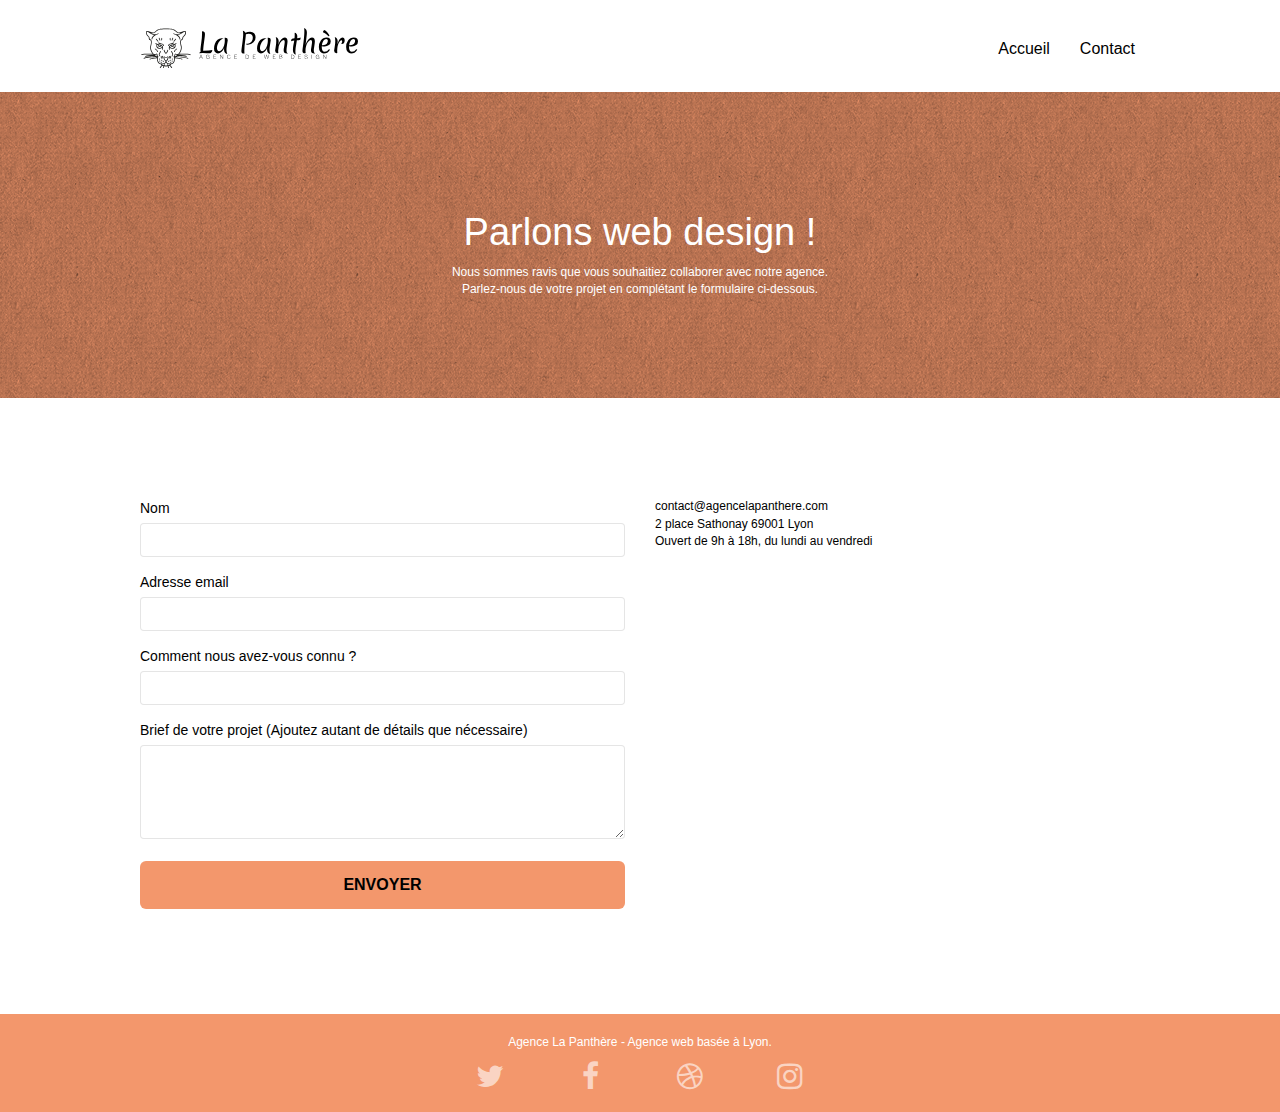
==== commit ade5da03: "Dernier_changement_mineur" ====
--- a/page2.html
+++ b/page2.html
@@ -18,7 +18,7 @@
 	<script src="./js/blocs.js"></script>
 	<script src="./js/jqBootstrapValidation.js"></script>
 	<script src="./js/formHandler.js"></script>
-    <title>page2</title>
+    <title>Contact</title>
 
     
 <!-- Analytics -->
@@ -48,7 +48,7 @@
 					<li>
 					</li>
 					<li>
-						<a href="page2.html">page2 &gt;</a>
+						<a href="page2.html">Contact</a>
 					</li>
 				</ul>
 			</div>
--- a/style.css
+++ b/style.css
@@ -677,7 +677,7 @@
 }
 
 p {
-    font-size: 11px;
+    font-size: 12px;
 }
 
 .tight-width-whitespace {
